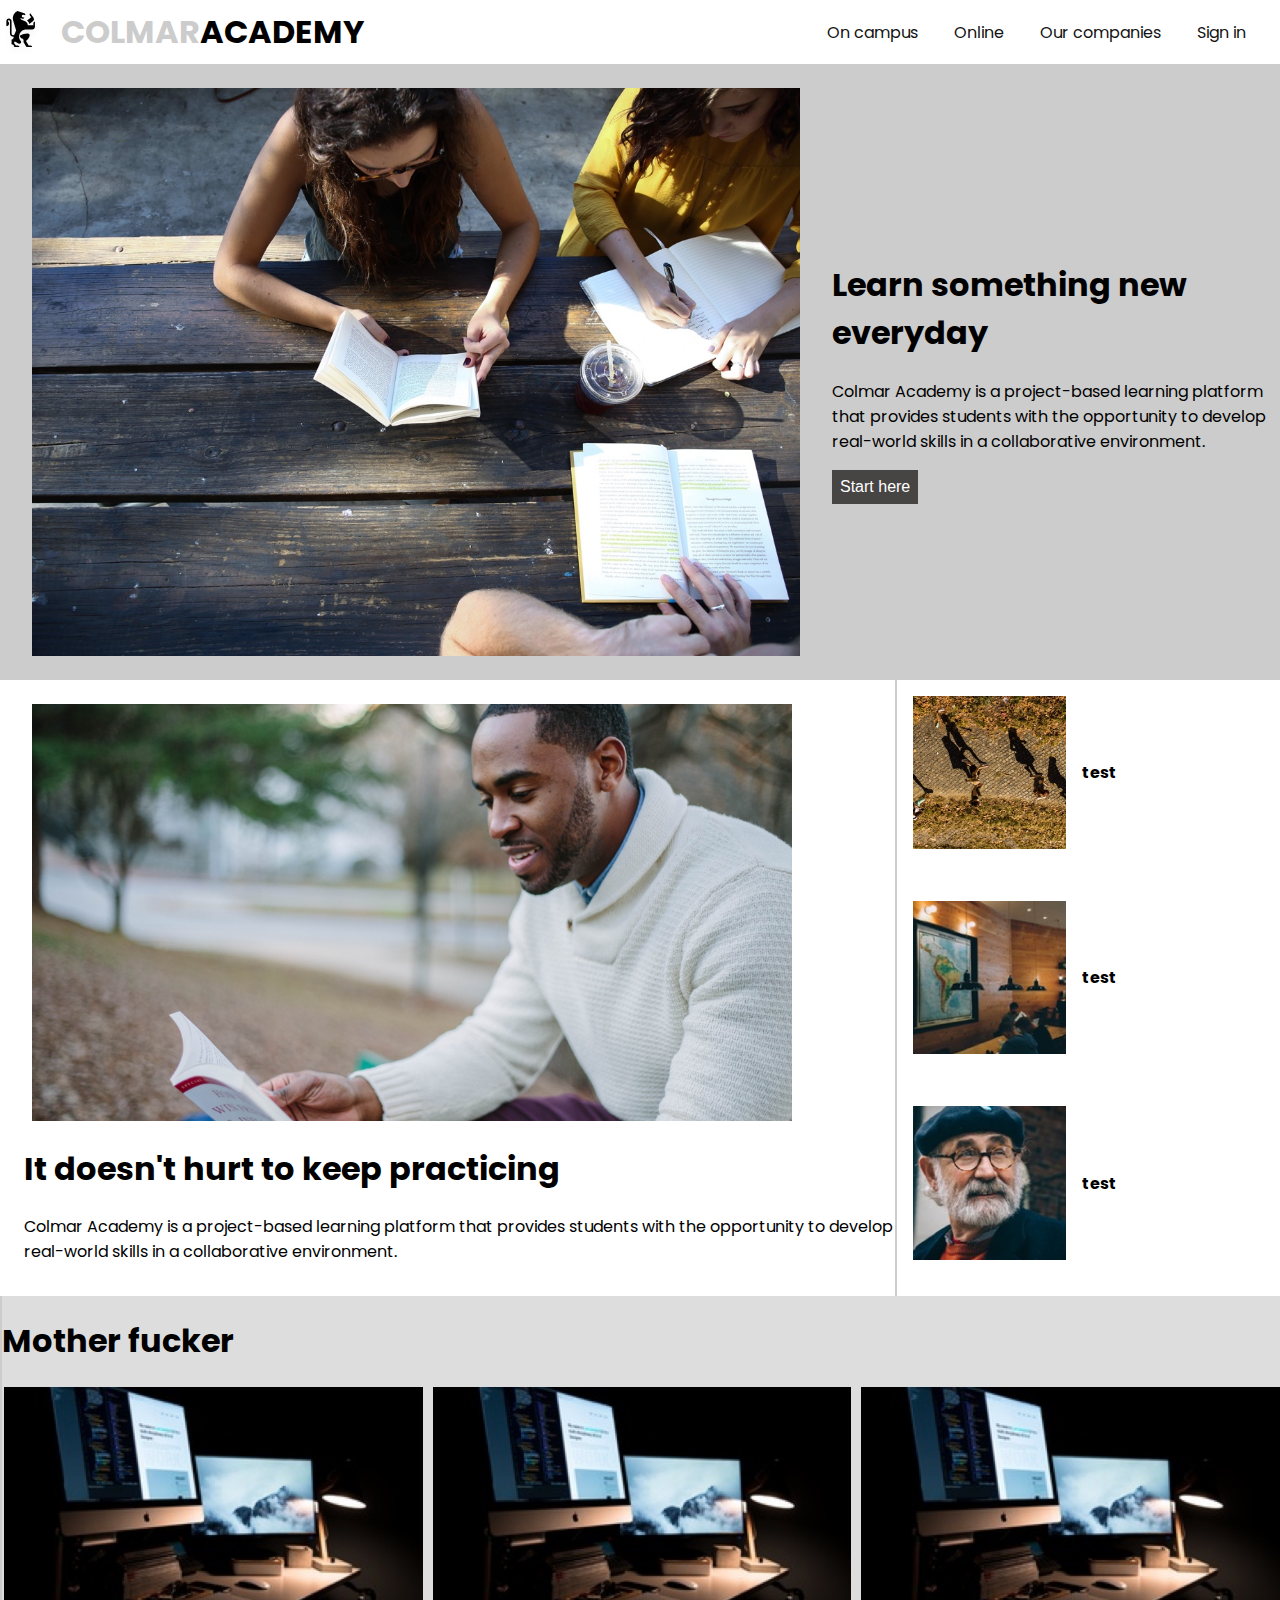
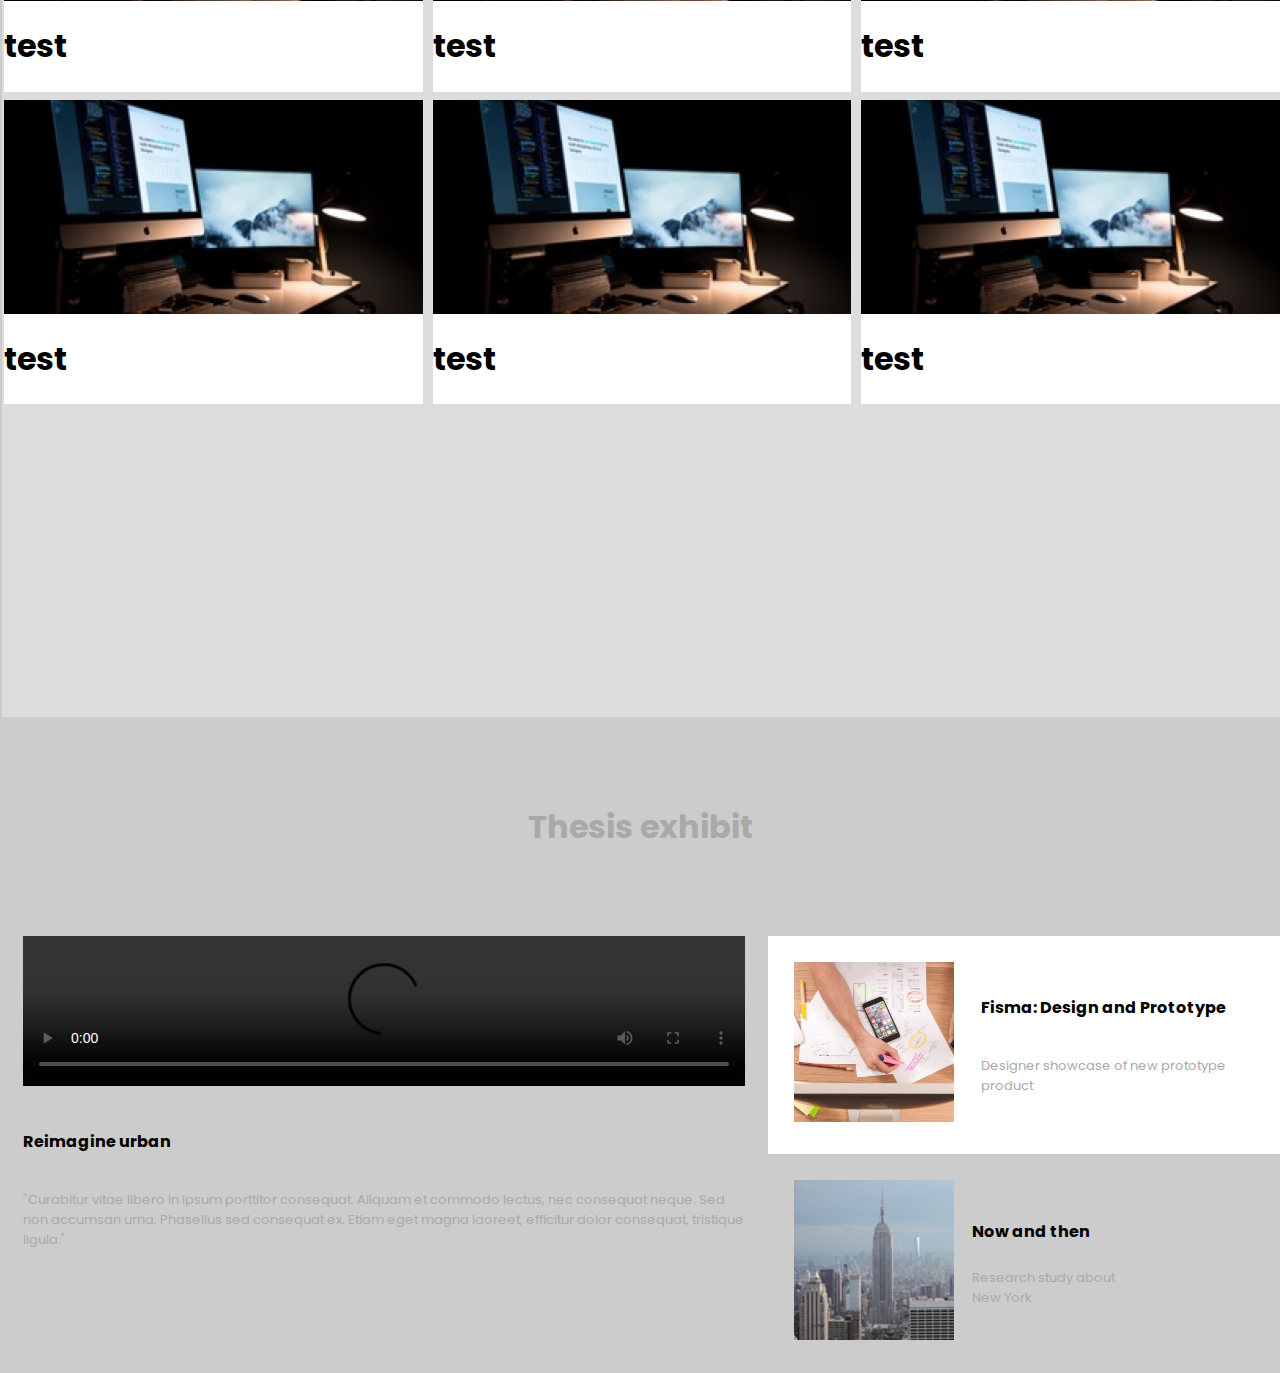
==== index.html @ b14ab5da "fix file name" ====
<!DOCTYPE html>
<html lang="en">
<head>
    <meta charset="UTF-8">
    <title>Test</title>
    <link rel="stylesheet" href="style.css">
</head>
<body>
     <div class="navbar">
        <div class="brand">
            <img src="./images/ic-logo.svg" alt="Logo" class="logo">
            <h1 id="COLMAR">COLMAR</h1>
            <h1 id="ACADEMY">ACADEMY</h1>
        </div>
    <ul>
        <li><a href="#">On campus</a></li>
        <li><a href="#">Online</a></li>
        <li><a href="#">Our companies</a></li>
        <li><a href="#">Sign in</a></li>
    </ul>
</div>
<section>
    <div class="content">
        <img src="./images/banner.jpg">
        <div>
            <h1>Learn something new everyday</h1>
            <p>Colmar Academy is a project-based learning platform that provides students with the opportunity to develop real-world skills in a collaborative environment.</p>
            <button>Start here</button>
        </div>
    </div>
</section>
<div class="container">
<section id="about">
<div>
<img src = "images/information-main.jpg">
<h1 style="margin-left: 24px;">It doesn't hurt to keep practicing</h1>
<p style="margin-left: 24px;">Colmar Academy is a project-based learning platform that provides students with the opportunity to develop real-world skills in a collaborative environment.</p>
</div>
</section>

<section id="third">
    <div class="pair">
        <img src="/images/information-orientation.jpg">
        <div class="text-container">
            <h1>test</h1>
        </div>
    </div>
    <div class="pair">
        <img src="/images/information-campus.jpg">
        <div class="text-container">
            <h1>test</h1>
        </div>
    </div>
    <div class="pair">
        <img src="/images/information-guest-lecture.jpg">
        <div class="text-container">
            <h1>test</h1>
        </div>
    </div>
    </div>

<section class="ahhhh">
    <div class="cry">
        <h1>Mother fucker</h1>
        <section class="layout">
            <div class="scream"> 
                <img src = "/images/course-software.jpg">         
                <h1>test</h1>
            </div>
            <div class="scream"> 
              <img src = "/images/course-software.jpg">         
              <h1>test</h1>
          </div>
          <div class="scream"> 
            <img src = "/images/course-software.jpg">         
            <h1>test</h1>
        </div>
        <div class="scream"> 
          <img src = "/images/course-software.jpg">         
          <h1>test</h1>
      </div>
      <div class="scream"> 
        <img src = "/images/course-software.jpg">         
        <h1>test</h1>
    </div>
    <div class="scream"> 
      <img src = "/images/course-software.jpg">         
      <h1>test</h1>
  </div>
          </section>
            
  </div>  
</section>


</section>    

<section class="thesis-container">
    <h1>Thesis exhibit</h1>
    <div class="thesis-grid">
      <article class="urban-container">
        <div class="urban-video">
          <video src="./videos/thesis.mp4" controls></video>
        </div>
        <div class="urban-info">
          <h4>Reimagine urban</h4>
          <p>
            "Curabitur vitae libero in ipsum porttitor consequat. Aliquam et
            commodo lectus, nec consequat neque. Sed non accumsan urna.
            Phasellus sed consequat ex. Etiam eget magna laoreet, efficitur
            dolor consequat, tristique ligula."
          </p>
        </div>
      </article>
      <article class="other-thesis-container">
        <div class="fisma">
          <div class="fisma-img">
            <img
              src="./images/thesis-fisma.jpg"
              alt="Someone highlighting text on paper"
            />
          </div>
          <div class="fisma-info">
            <h4>Fisma: Design and Prototype</h4>
            <p>Designer showcase of new prototype product</p>
          </div>
        </div>
        <div class="now-and-then">
          <div class="nt-img">
            <img
              src="./images/thesis-now-and-then.jpg"
              alt="Image of empire state building"
            />
          </div>
          <div class="nt-info">
            <h4>Now and then</h4>
            <p>Research study about New York</p>
          </div>
        </div>
      </article>
    </div>
  </section>
  </div> 

</body>
</html>
---- style.css ----
@import url('https://fonts.googleapis.com/css2?family=Poppins:ital,wght@0,100;0,200;0,300;0,400;0,500;0,600;0,700;0,800;0,900;1,100;1,200;1,300;1,400;1,500;1,600;1,700;1,800;1,900&display=swap');
body {
    margin: 0;
    padding: 0;
    background-color: #ccc; 
    font-family: 'Poppins', sans-serif;
    
}
.navbar {
    background-color: #ffffff;
    color: #000000;
    display: flex;
    justify-content: space-between;
    align-items: center;
    height: 64px;
}

.brand {
    display: flex;
    align-items: center; 
}

#COLMAR, #ACADEMY {
    font-size: 32px;
    color: #ccc; 
}

#ACADEMY {
    color: #000000; 
}

.logo {
    width: auto;
    height: 48px; 
    margin-right: 20px; 
}

ul {
    list-style: none;
    margin: 0;
    padding: 0;
    display: flex;
    align-items: center; 
}

li {
    margin-left: 16px;
}

li:first-child {
    margin-left: 0;
}
li:last-child {
    margin-right: 24px; 
}

a {
    text-decoration: none;
    color: #131313;
    padding: 10px;
}

a:hover {
    background-color: #555;
}

/*---endnav-----*/

.hero{

    display: flex;
    justify-content: flex-start;
   
}

.content img{
    width: 60%;
    height: auto;
    margin: 24px 32px 24px 32px;
}

.content {
    display: flex; 
    align-items: center; 
}

.content img {
    width: 60%;
    height: auto;
    margin: 24px 32px 24px 32px;
}

.content.h1 {
    font-size: 24px;
    color: #000;
}

.content.p {
    font-size: 16px;
    color: #333;
}

button {
    padding: 8px 8px;
    background-color: #474444;
    color: #fff;
    border: none;
    border-radius: 0px;
    cursor: pointer;
    font-size: 16px;
}

button:hover {
    background-color: #bdbebf;
}
/*end first section*/

.container {
    display: flex; 
}
#about {
    min-height: 70%;
    width: 70%; 
    display: flex;
    justify-content: flex-start;
    background: #ffffff;
}

#about img {
    display: flex;
    max-width: 85%; 
    max-height: 100%; 
    width: auto; 
    height: auto; 
    margin: 24px 32px 24px 32px; 
}

#third {
    display: flex;
    margin-left: 2px; 
    width: 30%;
    background-color: #ffffff; 


}
#third img {

   display: flex;
    max-width: 40%; 
    max-height: 100%; 
    width: auto; 
    height: auto; 
    margin: 16px 16px 16px 16px;
}
#third {
    display: flex;
    flex-direction: column;
}

.pair {
    display: flex;
    align-items: center;
    margin-bottom: 20px;
}

.pair img {
    max-width: 100px; /* Adjust width as needed */
    height: auto;
    margin-right: 20px; /* Add spacing between image and text */
}

.pair h1 {
    font-size: 16px;
    margin: 0; /* Reset margin to remove default spacing */
}

.ahhhh{
    display: flex;
    flex-direction: column;
    margin-left: 2px; 
    background-color: #dddddd; 

}
.scream{
    display: flex;
    flex-direction: column;
    margin-left: 2px; 
    background-color: #ffffff; 

}

.layout {
        display: flex;
        display: grid;
        grid-template-rows: repeat(3, 1fr);
        grid-template-columns: repeat(3, 1fr);
        gap: 8px;
        grid-auto-flow: row dense;
    
  }
    .layout img {
        width: 100%;
        height: auto;
    }


.thesis-container > h1 {
    color: darkgray;
    text-align: center;
    padding: 5%;
}

.thesis-grid {
    display: grid;
    grid-template-columns: 3fr 2fr;
}


.urban-container {
    display: flex;
    flex-direction: column;
    padding: 0 3%;
}

.urban-video > video {
    width: 100%;
}

.urban-info {
    padding: 1% 0 5% 0;
}

.urban-info > * {
    padding: 1% 0;
}

.urban-info > p {
    font-size: small;
    color: darkgray;
}

.other-thesis-container {
    display: flex;
    flex-direction: column;
}

.other-thesis-container img {
    width: 10rem;
}

.other-thesis-container p{
    font-size: small;
    color: darkgray;
}

.fisma, .now-and-then {
    display: flex;
    padding: 5%;
}

.fisma {
    background-color: white;
}

.fisma-info, .nt-info {
    display: flex;
    flex-direction: column;
    justify-content: center;
}

.fisma-info > *, .nt-info>* {
    padding: 1%;
    margin: 5% 8%;
}
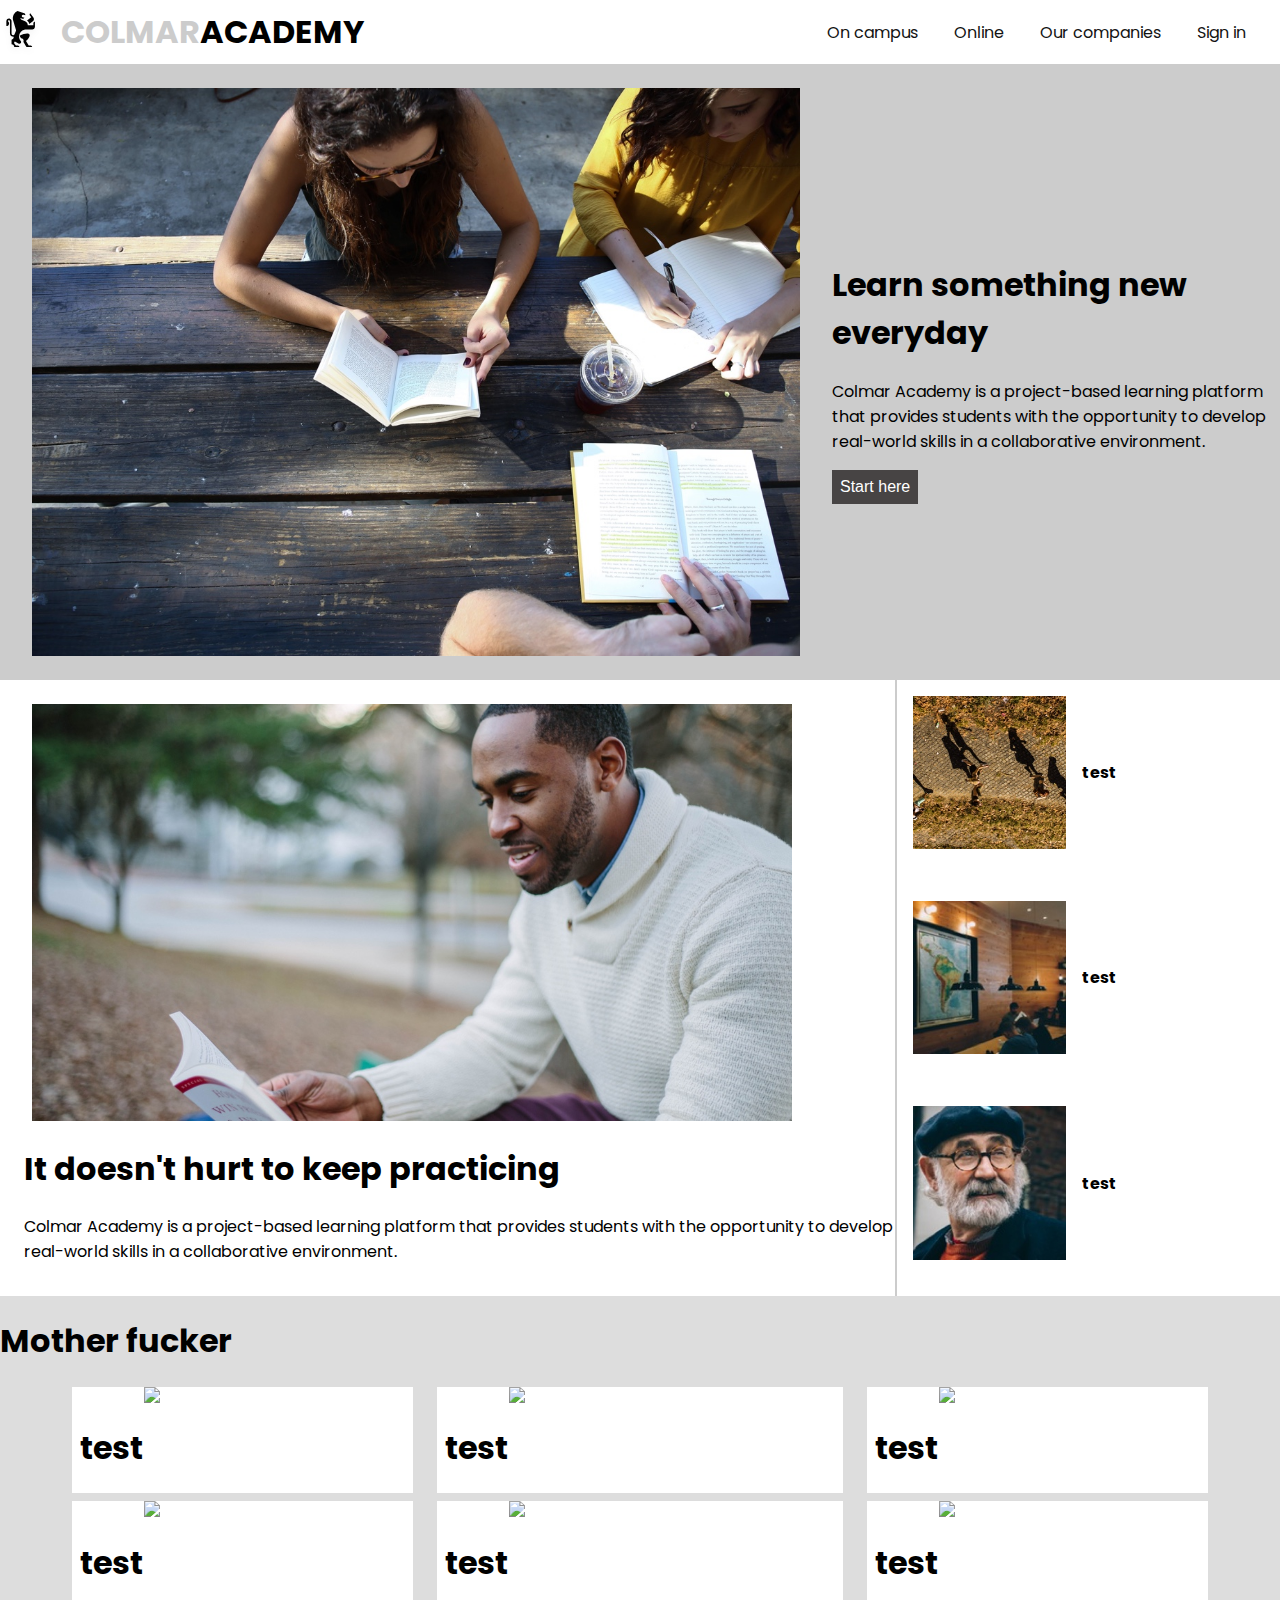
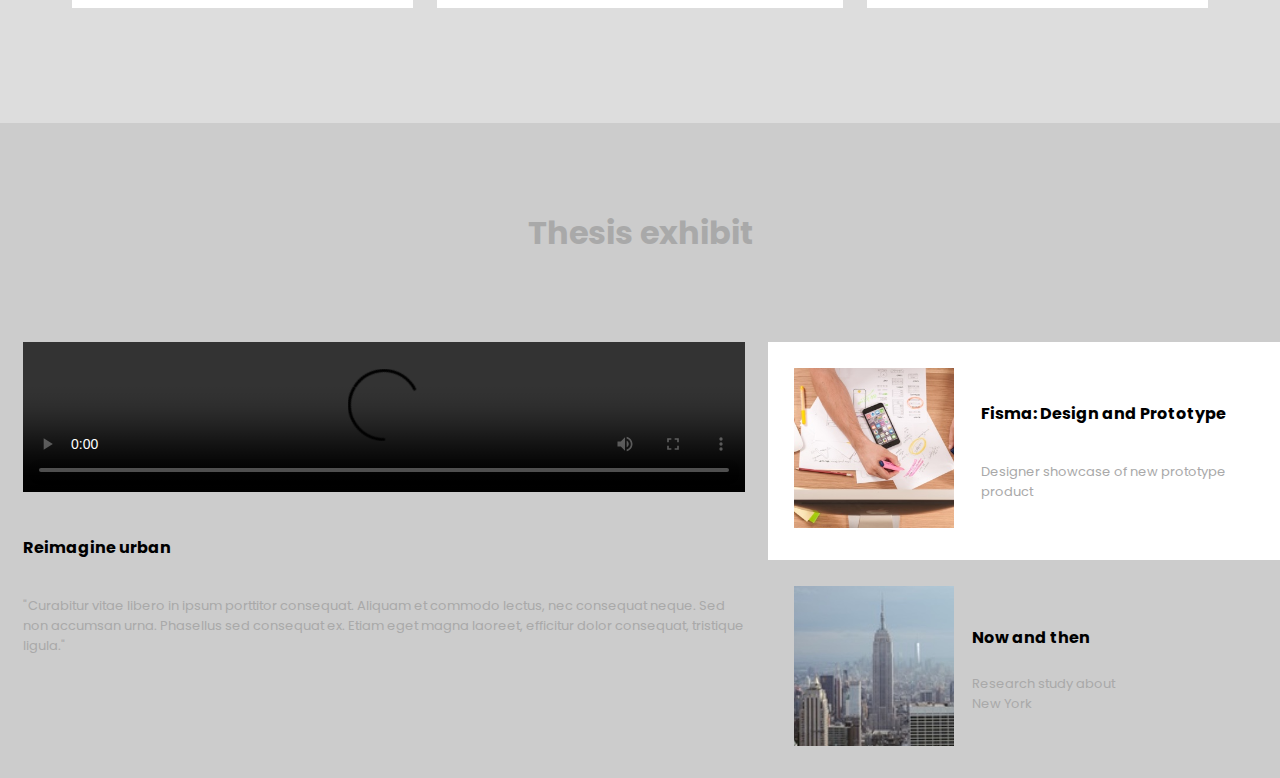
==== commit 27fd7b5e: "checkpoint-morning,still can't fix the collapse section" ====
--- a/index.html
+++ b/index.html
@@ -64,27 +64,27 @@
         <h1>Mother fucker</h1>
         <section class="layout">
             <div class="scream"> 
-                <img src = "/images/course-software.jpg">         
+                <img src = "#">         
                 <h1>test</h1>
             </div>
-            <div class="scream"> 
-              <img src = "/images/course-software.jpg">         
+            <div class="scream" id="sec"> 
+              <img src = "#">         
               <h1>test</h1>
           </div>
-          <div class="scream"> 
-            <img src = "/images/course-software.jpg">         
+          <div class="scream" id = "wym"> 
+            <img src = "#">         
             <h1>test</h1>
         </div>
-        <div class="scream"> 
-          <img src = "/images/course-software.jpg">         
+        <div class="scream" id= "idk"> 
+          <img src = "#">         
           <h1>test</h1>
       </div>
-      <div class="scream"> 
-        <img src = "/images/course-software.jpg">         
+      <div class="scream" id="fif"> 
+        <img src = "#">         
         <h1>test</h1>
     </div>
     <div class="scream"> 
-      <img src = "/images/course-software.jpg">         
+      <img src = "#">         
       <h1>test</h1>
   </div>
           </section>
--- a/style.css
+++ b/style.css
@@ -176,16 +176,55 @@
 
 .ahhhh{
     display: flex;
-    flex-direction: column;
-    margin-left: 2px; 
+    width: 100%;
+    flex-direction: column;
     background-color: #dddddd; 
 
 }
 .scream{
     display: flex;
     flex-direction: column;
-    margin-left: 2px; 
     background-color: #ffffff; 
+
+}
+.layout :first-child{
+    display: flex;
+    margin-left: 72px;
+    margin-right: 8px;
+
+}
+.layout :last-child{
+    display: flex;
+    margin-left: 8px;
+    margin-right: 72px;
+
+}
+#idk{
+    display: flex;
+    margin-left: 72px;
+    margin-right: 8px;
+
+}
+#wym{
+    display: flex;
+    margin-left: 8px;
+    margin-right: 72px;
+
+}
+#sec{
+    display: flex;
+    margin-left: 8px;
+    margin-right: 8px;
+
+}
+#fif{
+    display: flex;
+    margin-left: 8px;
+    margin-right: 8px;
+
+}
+.scream img {
+    display: flex;
 
 }
 
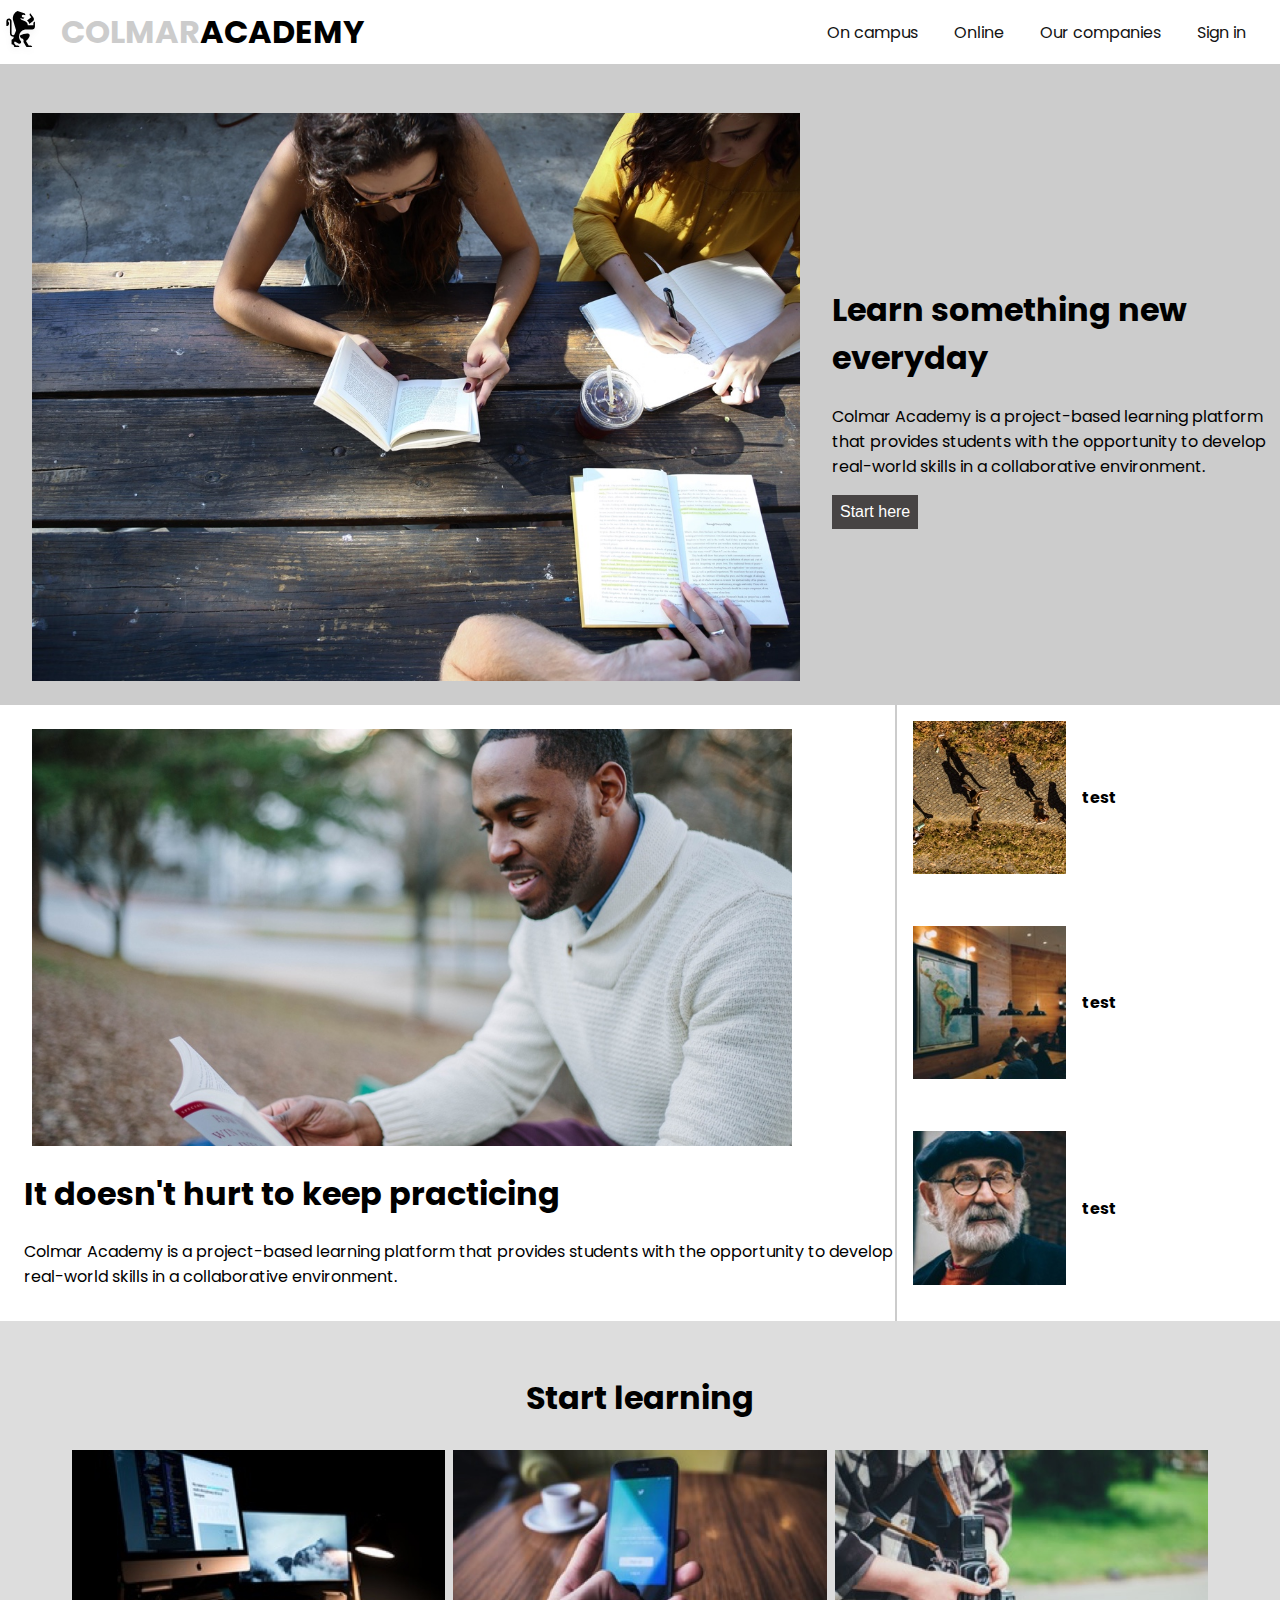
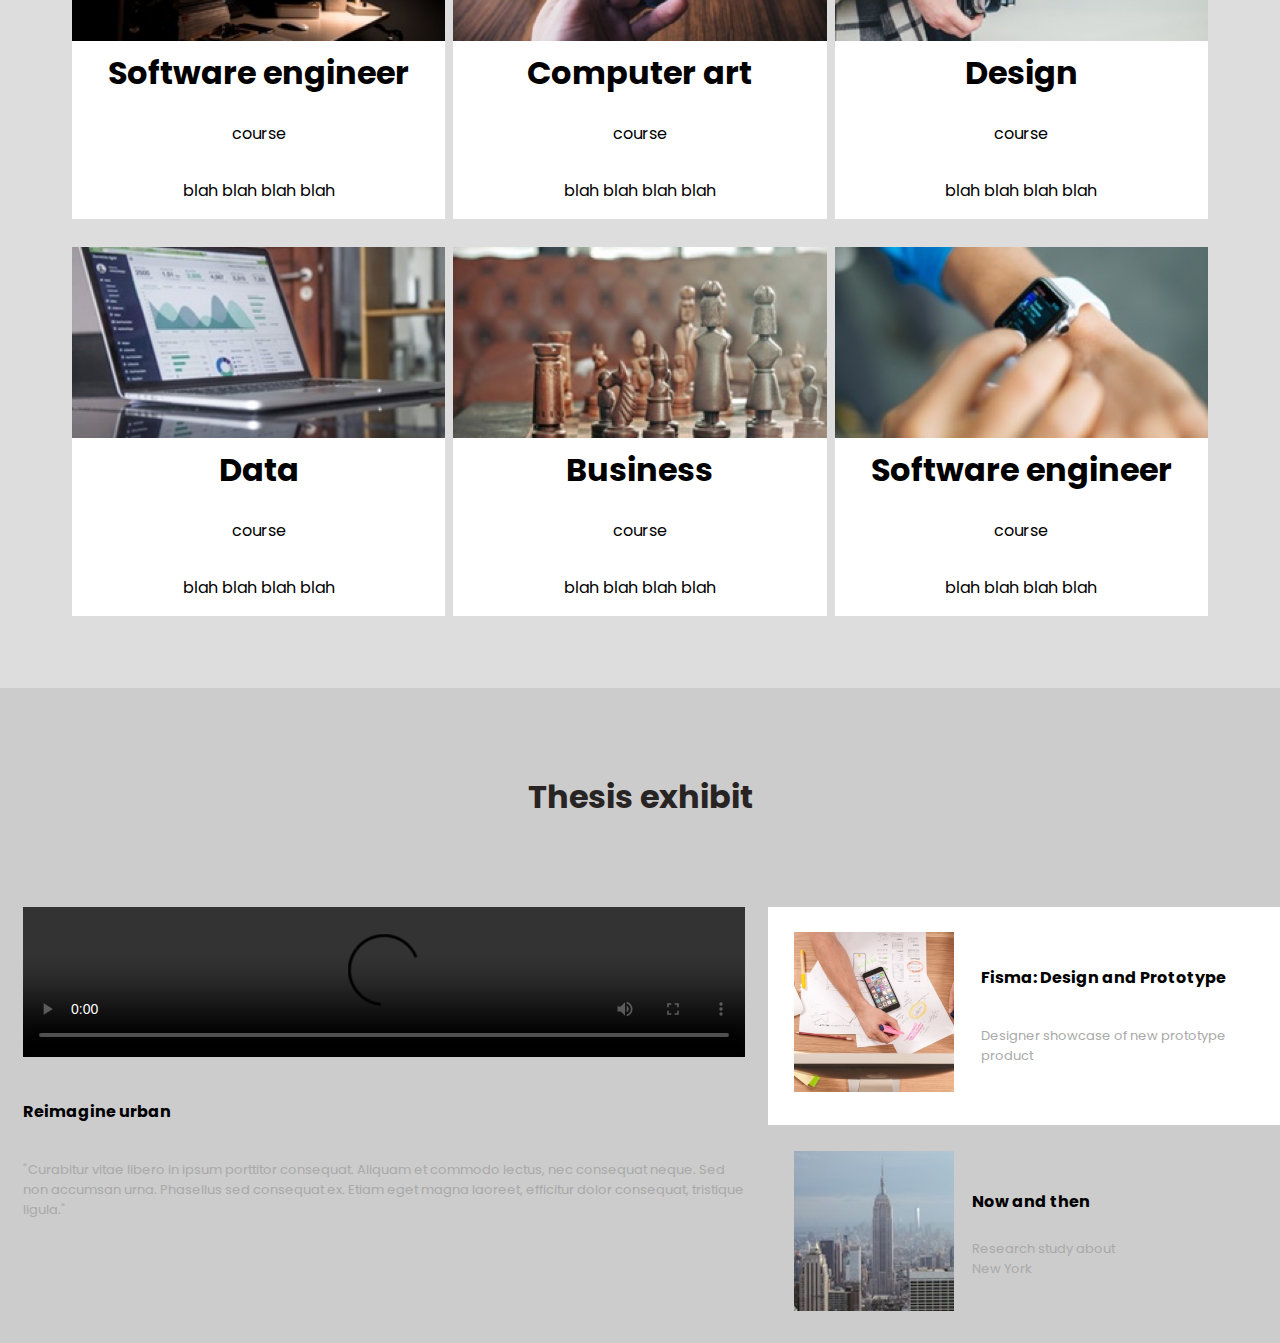
==== commit bcf9b1a1: "give up and finish" ====
--- a/index.html
+++ b/index.html
@@ -6,28 +6,45 @@
     <link rel="stylesheet" href="style.css">
 </head>
 <body>
-     <div class="navbar">
-        <div class="brand">
-            <img src="./images/ic-logo.svg" alt="Logo" class="logo">
-            <h1 id="COLMAR">COLMAR</h1>
-            <h1 id="ACADEMY">ACADEMY</h1>
-        </div>
-    <ul>
-        <li><a href="#">On campus</a></li>
-        <li><a href="#">Online</a></li>
-        <li><a href="#">Our companies</a></li>
-        <li><a href="#">Sign in</a></li>
-    </ul>
+  <div class="navbar">
+    <div class="brand">
+        <img src="./images/ic-logo.svg" alt="Logo" class="logo">
+        <h1 id="COLMAR">COLMAR</h1>
+        <h1 id="ACADEMY">ACADEMY</h1>
+    </div>
+<ul>
+    <li><a href="#">On campus</a></li>
+    <li><a href="#">Online</a></li>
+    <li><a href="#">Our companies</a></li>
+    <li><a href="#">Sign in</a></li>
+</ul>
 </div>
+<!-- Navbar Mobile -->
+<nav class="Mobile">
+  <a href="#"
+    ><img src="./capstone_colmar_assets/images/ic-logo.svg" alt=""
+  /></a>
+  <a href="#"
+    ><img src="./capstone_colmar_assets/images/ic-on-campus.svg" alt=""
+  /></a>
+  <a href="#"
+    ><img src="./capstone_colmar_assets/images/ic-online.svg" alt=""
+  /></a>
+  <a href="#"
+    ><img src="./capstone_colmar_assets/images/ic-login.svg" alt=""
+  /></a>
+</nav>
+
+
 <section>
-    <div class="content">
-        <img src="./images/banner.jpg">
-        <div>
-            <h1>Learn something new everyday</h1>
-            <p>Colmar Academy is a project-based learning platform that provides students with the opportunity to develop real-world skills in a collaborative environment.</p>
-            <button>Start here</button>
-        </div>
-    </div>
+  <div class="content">
+      <img src="./images/banner.jpg">
+      <div>
+          <h1>Learn something new everyday</h1>
+          <p>Colmar Academy is a project-based learning platform that provides students with the opportunity to develop real-world skills in a collaborative environment.</p>
+          <button>Start here</button>
+      </div>
+  </div>
 </section>
 <div class="container">
 <section id="about">
@@ -59,38 +76,51 @@
     </div>
     </div>
 
-<section class="ahhhh">
-    <div class="cry">
-        <h1>Mother fucker</h1>
-        <section class="layout">
-            <div class="scream"> 
-                <img src = "#">         
-                <h1>test</h1>
+    <section class="ahhhh">
+      <div class="cry">
+          <h1>Start learning</h1>
+          <section class="layout">
+              <div class="scream"> 
+                  <img src="/images/course-software.jpg">         
+                  <h1>Software engineer</h1>
+                  <p>course</p>
+                  <p>blah blah blah blah</p>
+              </div>
+              <div class="scream" id="sec"> 
+                <img src="/images/course-computer-art.jpg">         
+                  <h1>Computer art</h1>
+                  <p>course</p>
+                  <p>blah blah blah blah</p>
             </div>
-            <div class="scream" id="sec"> 
-              <img src = "#">         
-              <h1>test</h1>
+            <div class="scream" id="wym"> 
+              <img src="/images/course-design.jpg">         
+                <h1>Design</h1>
+                  <p>course</p>
+                  <p>blah blah blah blah</p>
           </div>
-          <div class="scream" id = "wym"> 
-            <img src = "#">         
-            <h1>test</h1>
+          <div class="scream" id="idk"> 
+            <img src="/images/course-data.jpg">         
+              <h1>Data</h1>
+                  <p>course</p>
+                  <p>blah blah blah blah</p>
         </div>
-        <div class="scream" id= "idk"> 
-          <img src = "#">         
-          <h1>test</h1>
+        <div class="scream" id="fif"> 
+          <img src="/images/course-business.jpg">         
+           <h1>Business</h1>
+                  <p>course</p>
+                  <p>blah blah blah blah</p>
       </div>
-      <div class="scream" id="fif"> 
-        <img src = "#">         
-        <h1>test</h1>
+      <div class="scream"> 
+        <img src="/images/course-marketing.jpg">         
+          <h1>Software engineer</h1>
+                  <p>course</p>
+                  <p>blah blah blah blah</p>
     </div>
-    <div class="scream"> 
-      <img src = "#">         
-      <h1>test</h1>
-  </div>
-          </section>
-            
-  </div>  
-</section>
+            </section>
+              
+    </div>  
+  </section>
+  
 
 
 </section>    
--- a/style.css
+++ b/style.css
@@ -174,65 +174,66 @@
     margin: 0; /* Reset margin to remove default spacing */
 }
 
+/*end third section*/
+
 .ahhhh{
     display: flex;
+    height: auto;
     width: 100%;
     flex-direction: column;
     background-color: #dddddd; 
 
 }
-.scream{
-    display: flex;
-    flex-direction: column;
-    background-color: #ffffff; 
-
-}
-.layout :first-child{
-    display: flex;
-    margin-left: 72px;
-    margin-right: 8px;
-
-}
-.layout :last-child{
-    display: flex;
-    margin-left: 8px;
-    margin-right: 72px;
-
-}
-#idk{
-    display: flex;
-    margin-left: 72px;
-    margin-right: 8px;
-
-}
-#wym{
-    display: flex;
-    margin-left: 8px;
-    margin-right: 72px;
-
-}
-#sec{
-    display: flex;
-    margin-left: 8px;
-    margin-right: 8px;
-
-}
-#fif{
-    display: flex;
-    margin-left: 8px;
-    margin-right: 8px;
-
-}
+
+.cry {
+    max-width: 100%;
+    width: 100%;
+    text-align: center;
+    margin-top: 32px;
+}
+
+.cry h1 {
+    margin-bottom: 8px;
+}
+
+.layout {
+    display: grid;
+    grid-template-columns: repeat(3, 1fr);
+    padding: 0px 72px;
+    margin-bottom: 72px;
+
+}
+
+.scream {
+    display: flex;
+    flex-direction: column;
+    align-items: center;
+    background-color: white;
+    margin-top: 20px; 
+}
+
+.scream h1,
+.scream p {
+    background-color: rgba(255, 255, 255, 0.7); 
+    border-radius: 5px; 
+}
+
 .scream img {
-    display: flex;
-
-}
+    max-width: 100%;
+    height: auto;
+}
+
+.scream h1 {
+    margin-top: 8px;
+    text-align: center;
+}
+
+
 
 .layout {
         display: flex;
         display: grid;
-        grid-template-rows: repeat(3, 1fr);
-        grid-template-columns: repeat(3, 1fr);
+      
         gap: 8px;
         grid-auto-flow: row dense;
     
@@ -244,7 +245,7 @@
 
 
 .thesis-container > h1 {
-    color: darkgray;
+    color: rgb(41, 36, 36);
     text-align: center;
     padding: 5%;
 }
